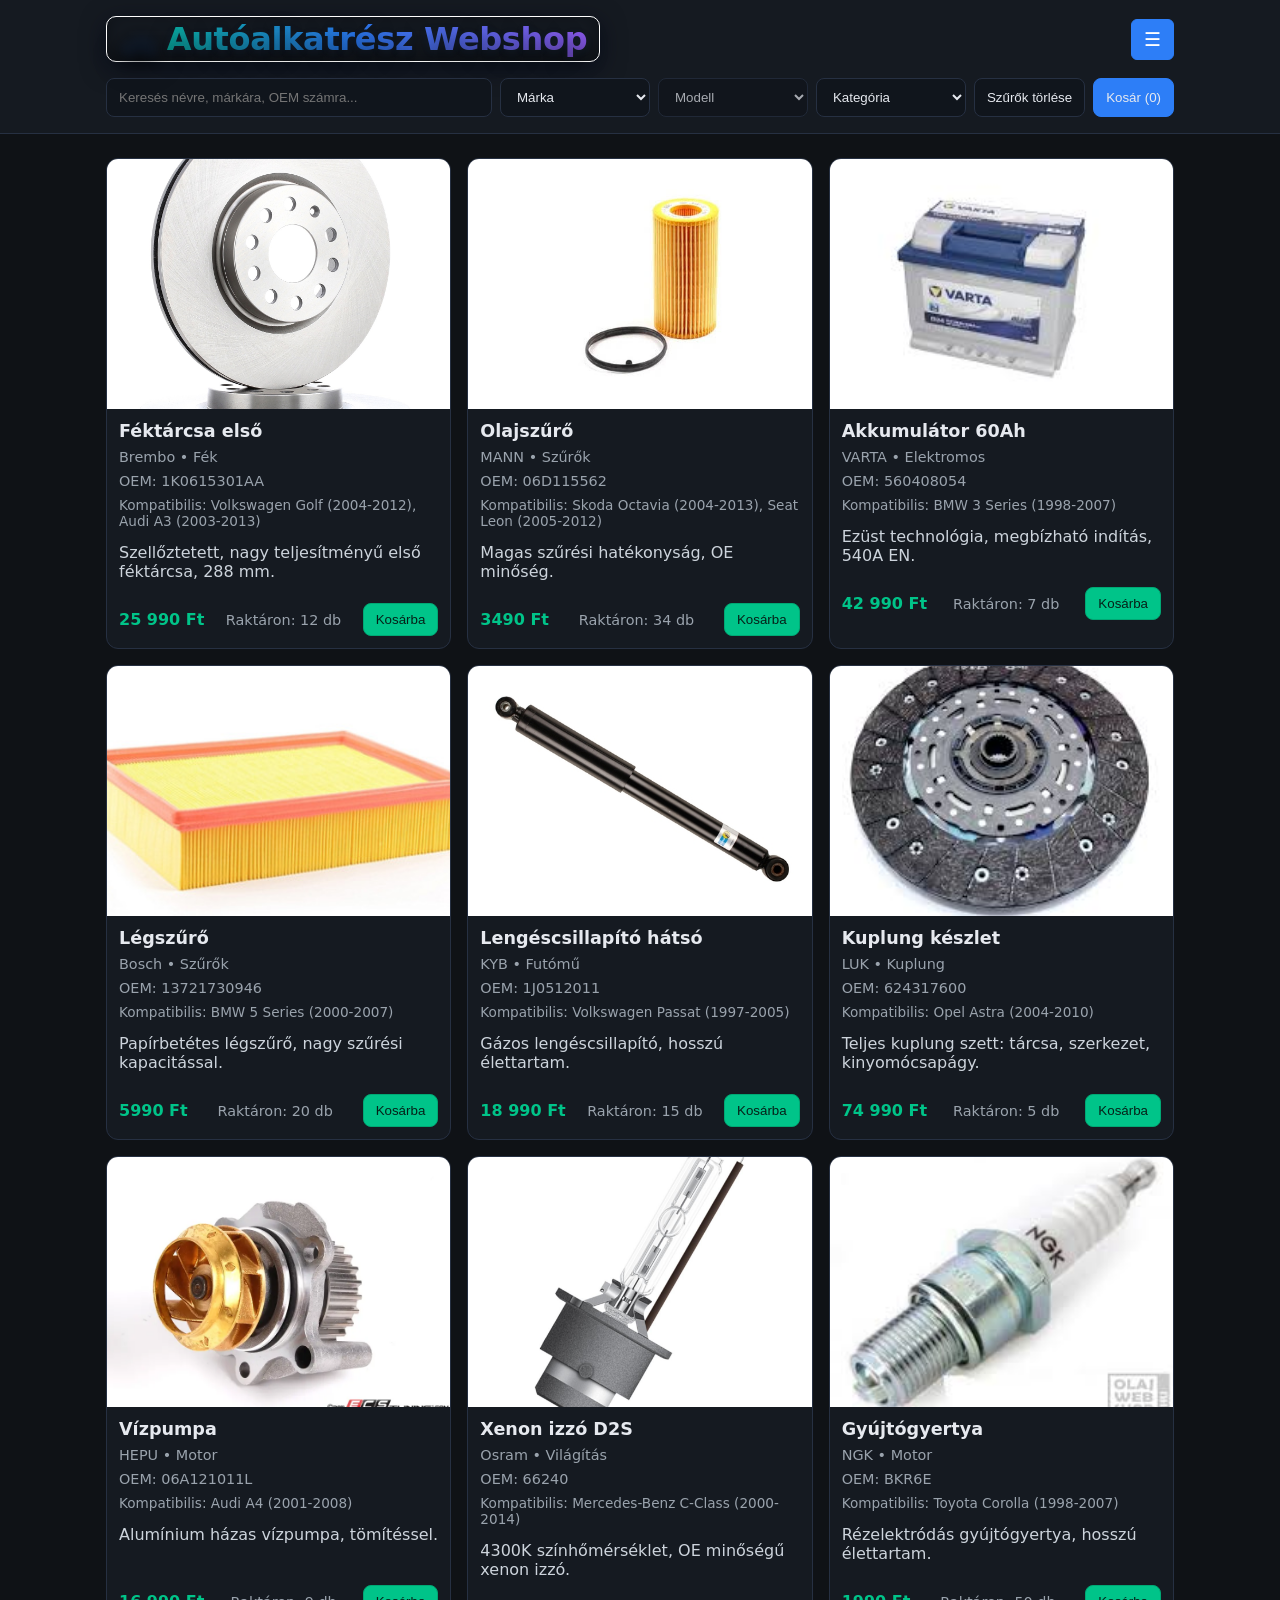
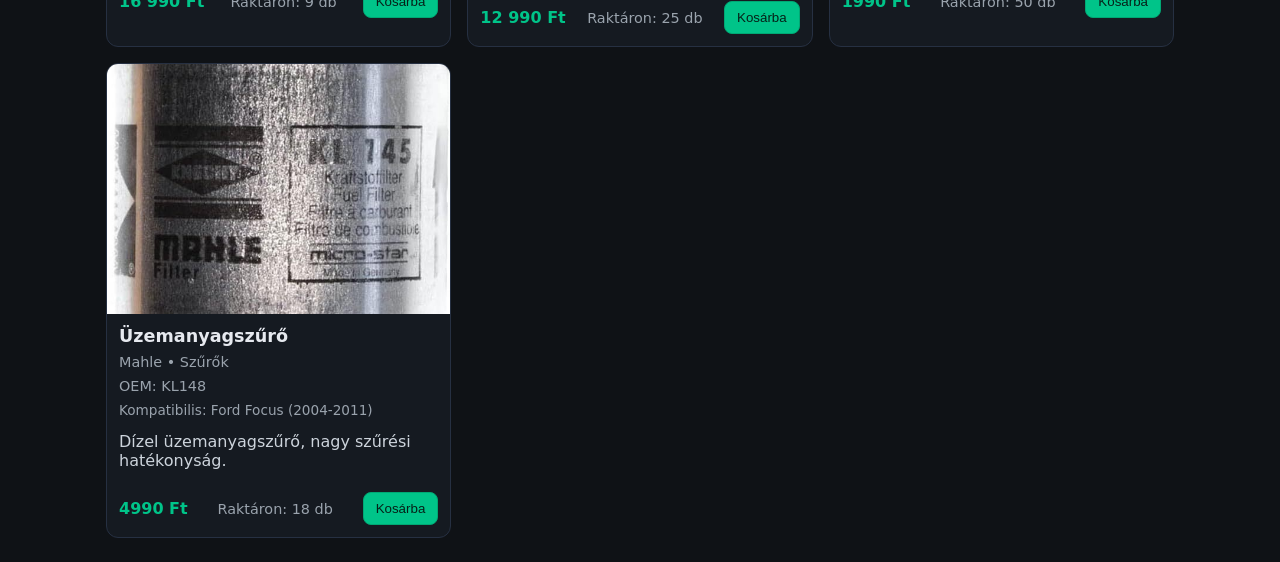
==== Vizsga/index.html @ 8eb10771 "Kezdés" ====
<!doctype html>
<html lang="hu">
<head>
  <meta charset="utf-8" />
  <meta name="viewport" content="width=device-width, initial-scale=1" />
  <title>Autóalkatrész Webshop</title>
  <link rel="stylesheet" href="CSS/style.css" />
</head>
<body>
  <header class="header">
    <div class="container">
      <div class="header-top">
        <h1>Autóalkatrész Webshop</h1>
        <button id="menuToggle" class="menu-toggle" aria-label="Menü">☰</button>
      </div>
      <div class="toolbar" id="toolbar">
        <input id="searchInput" type="search" placeholder="Keresés névre, márkára, OEM számra..." />
        <select id="makeFilter">
          <option value="">Márka</option>
        </select>
        <select id="modelFilter" disabled>
          <option value="">Modell</option>
        </select>
        <select id="categoryFilter">
          <option value="">Kategória</option>
        </select>
        <button id="resetFilters">Szűrők törlése</button>
        <button id="cartButton">Kosár (<span id="cartCount">0</span>)</button>






      </div>

    </div>
  </header>

  <main class="container">
    <section id="products" class="grid"></section>
  </main>

  <div id="cartModal" class="modal hidden">
    <div class="modal-content">
      <div class="modal-header">
        <h2>Kosár</h2>
        <button id="closeCart" aria-label="Bezárás">×</button>
      </div>
      <div id="cartItems"></div>
      <div class="cart-footer">
        <div class="total">
          Összesen: <strong id="cartTotal">0 Ft</strong>
        </div>
        <button id="checkoutBtn">Pénztár</button>
        <button id="clearCartBtn" class="link">Kosár ürítése</button>
      </div>
    </div>
    <div class="modal-backdrop"></div>
  </div>

  <template id="productCardTpl">
    <article class="card">
      <img class="card-img" alt="" />
      <div class="card-body">
        <h3 class="card-title"></h3>
        <div class="meta">
          <span class="brand"></span> • <span class="category"></span>
        </div>
        <div class="oem"></div>
        <div class="compat"></div>
        <p class="desc"></p>
        <div class="card-footer">
          <div class="price"></div>
          <div class="stock"></div>
          <button class="addToCart">Kosárba</button>
        </div>
      </div>
    </article>
  </template>

  <script src="JS/app.js"></script>
  <script src="JS/card.js"></script>
  <script src="JS/navbar-toggle.js"></script>
</body>
</html>
---- Vizsga/CSS/style.css ----
:root {
  --bg: #0f1216;
  --panel: #151a21;
  --text: #e6e9ef;
  --muted: #9aa3ad;
  --primary: #2d7ef7;
  --accent: #00c489;
  --danger: #ff5a67;
  --border: #263042;
}

* { box-sizing: border-box; }
html, body { margin: 0; padding: 0; background: var(--bg); color: var(--text); font-family: Inter, system-ui, -apple-system, Segoe UI, Roboto, "Helvetica Neue", Arial, "Noto Sans", "Liberation Sans", sans-serif; }
.container { max-width: 1100px; margin: 0 auto; padding: 0 16px; }

.header { border-bottom: 1px solid var(--border); background: var(--panel); position: sticky; top: 0; z-index: 2000; }
.header-top { display: flex; justify-content: space-between; align-items: center; padding: 16px 0; }
.header h1 { margin: 0; }
.menu-toggle { display: block; background: var(--primary); border: 1px solid var(--primary); color: white; padding: 8px 12px; border-radius: 6px; cursor: pointer; font-size: 1.2rem; }

@media (max-width: 600px) {
  .header h1 { font-size: 1.3rem; }
}

.toolbar { display: grid; grid-template-columns: 1fr 180px 180px 180px auto auto; gap: 8px; padding-bottom: 16px; }
.toolbar.hidden { display: none; }
.toolbar input, .toolbar select, .toolbar button {
  background: #10151c; border: 1px solid var(--border); color: var(--text);
  padding: 10px 12px; border-radius: 8px;
}
.toolbar button { cursor: pointer; }
.toolbar button#cartButton { background: var(--primary); border-color: var(--primary); }

@media (max-width: 1400px) {
  .toolbar { grid-template-columns: 1fr 150px 150px 150px auto auto; }
}

@media (max-width: 1200px) {
  .toolbar { grid-template-columns: 1fr 140px 140px 140px auto auto; }
}

@media (max-width: 1000px) {
  .toolbar { grid-template-columns: 1fr; gap: 8px; }
  .toolbar input { grid-column: 1; }
  .toolbar select { grid-column: 1; }
  .toolbar button { grid-column: 1; }
  #resetFilters { grid-column: 1 / 2; }
  #cartButton { grid-column: 1; }
}

@media (max-width: 900px) {
  .toolbar { grid-template-columns: 1fr; }
  #resetFilters { display: none; }
}

@media (max-width: 600px) {
  /* On very small screens make the toolbar wrap instead of hiding controls */
  .toolbar { display: flex; flex-wrap: wrap; gap: 6px; align-items: center; }
  .toolbar input { flex: 1 1 100%; min-width: 160px; }
  .toolbar select { display: inline-block; flex: 1 1 140px; min-width: 110px; }
  .toolbar button { padding: 8px 10px; font-size: 0.9rem; flex: 0 0 auto; }

  /* Keep the ability to hide the toolbar when the .hidden class is applied */
  .toolbar.hidden { display: none; }
}

.grid { display: grid; grid-template-columns: repeat(3, 1fr); gap: 16px; padding: 24px 0; position: relative; z-index: 1; }
@media (max-width: 900px) { .grid { grid-template-columns: repeat(2, 1fr); } }
@media (max-width: 600px) { .grid { grid-template-columns: 1fr; } }

.card { background: var(--panel); border: 1px solid var(--border); border-radius: 12px; overflow: hidden; display: flex; flex-direction: column; position: relative; z-index: 1; }
.card-img { width: 100%; height: 250px; object-fit: cover; background: #0b0e12; }
.card-body { padding: 12px; display: grid; gap: 8px; }
.card-title { margin: 0; font-size: 1.1rem; }

@media (max-width: 900px) {
  .card-img { height: 200px; }
  .card-title { font-size: 1rem; }
}

@media (max-width: 600px) {
  .card-img { height: 150px; }
  .card-body { padding: 10px; }
  .card-title { font-size: 0.95rem; }
  .meta, .oem, .compat { font-size: 0.85rem; }
  .addToCart { padding: 6px 10px; font-size: 0.9rem; }
}
.meta { color: var(--muted); font-size: 0.9rem; }
.oem { font-size: 0.9rem; color: var(--muted); }
.compat { font-size: 0.85rem; color: var(--muted); }
.desc { margin: 6px 0 0 0; color: #cdd4dc; min-height: 44px; }
.card-footer { display: flex; align-items: center; justify-content: space-between; margin-top: 8px; }
.price { font-weight: 600; color: var(--accent); }
.stock { color: var(--muted); font-size: 0.9rem; }
.addToCart { background: var(--accent); border: 1px solid #00a874; color: #062018; padding: 8px 12px; border-radius: 8px; cursor: pointer; }

.modal.hidden { display: none; }
.modal { position: fixed; top: 72px; right: 0; bottom: 0; left: unset; display: flex; align-items: stretch; z-index: 100; }
.modal-backdrop { position: absolute; inset: 0; background: rgba(0,0,0,0.6); cursor: pointer; }
.modal-content { position: relative; background: var(--panel); border-left: 1px solid var(--border); width: 400px; max-width: 100%; z-index: 101; margin-left: auto; display: flex; flex-direction: column; box-shadow: -10px 0 30px rgba(0, 0, 0, 0.5); }

@media (max-width: 768px) {
  .modal-content { width: 350px; }
}

@media (max-width: 600px) {
  .modal-content { width: 100%; }
  .modal { top: 60px; }
}
.modal-header { display: flex; justify-content: space-between; align-items: center; border-bottom: 1px solid var(--border); padding: 12px 16px; }
.modal-header h2 { margin: 0; }
.modal-header button { background: transparent; border: none; color: var(--text); font-size: 24px; cursor: pointer; }
#cartItems {
  padding: 12px 16px;
  /* use flex column so items stack from the top and scrolling behaves predictably */
  display: flex;
  flex-direction: column;
  gap: 10px;
  flex: 1;
  overflow: auto;
  justify-content: flex-start; /* ensure items start at the top */
}
.cart-item { display: grid; grid-template-columns: 64px 1fr auto; gap: 10px; align-items: center; }
.cart-item img { width: 64px; height: 64px; object-fit: cover; border-radius: 8px; }
.cart-item .title { font-weight: 600; }
.qty-controls { display: flex; align-items: center; gap: 6px; }
.qty-controls button { background: #10151c; border: 1px solid var(--border); color: var(--text); padding: 4px 8px; border-radius: 6px; cursor: pointer; }

@media (max-width: 600px) {
  .cart-item { grid-template-columns: 50px 1fr; }
  .cart-item img { width: 50px; height: 50px; }
  .qty-controls { flex-wrap: wrap; }
  .qty-controls button { padding: 3px 6px; font-size: 0.85rem; }
}
.cart-footer { border-top: 1px solid var(--border); padding: 12px 16px; display: flex; flex-direction: column; gap: 10px; }
#checkoutBtn { background: var(--primary); border: 1px solid var(--primary); color: white; padding: 10px 14px; border-radius: 8px; cursor: pointer; width: 100%; }
.link { background: transparent; border: none; color: var(--muted); cursor: pointer; text-decoration: underline; width: 100%; text-align: left; }








/*------------------------------ Header cím stílusai -----------------------------*/
.header h1 {
  margin: 0;
  display: inline-block;
  font-weight: 800;
  letter-spacing: -0.01em;
  line-height: 1;
  font-size: 1.6rem;

  /* szép, élénk gradiensek a szövegben */
  background: linear-gradient(90deg, #00c489 0%, #2d7ef7 50%, #9b5cf6 100%);
  -webkit-background-clip: text;
  background-clip: text;
  -webkit-text-fill-color: transparent;

  /* finom glow és mélység */
  text-shadow: 0 2px 10px rgba(45,126,247,0.08), 0 6px 20px rgba(0,0,0,0.6);

  /* keret és belső tér, hogy kiemelkedjen a panelről */
  padding: 6px 12px;
  border-radius: 10px;
  border: 1px solid rgb(255, 255, 255);
  box-shadow: inset 0 -6px 18px rgba(0,0,0,0.35), 0 6px 24px rgba(2,6,23,0.6);
  vertical-align: middle;
}

/* kis ikon előtte (opcionális) */
.header h1::before {
  content: "🚗";
  margin-right: 8px;
  display: inline-block;
  transform: translateY(-1px);
  filter: drop-shadow(0 3px 8px rgba(0,0,0,0.6));
}

/* reszponzív méretezés */
@media (min-width: 900px) {
  .header h1 { font-size: 2rem; }
}
@media (max-width: 480px) {
  .header h1 {
    font-size: 1.15rem;
    padding: 4px 8px;
    border-radius: 8px;
  }
}





/*
 //------------------------------ Bejelentkezés / regisztráció gombok stílusai -----------------------------*/


/* .auth-buttons {
  display: flex;
  gap: 8px;
  align-items: center;
}

/* általános gomb-stílusok */
/*.btn {
  background: transparent;
  border: 1px solid var(--border);
  color: var(--text);
  padding: 8px 12px;
  border-radius: 8px;
  cursor: pointer;
  font-weight: 600;
}

/* külön színek bejelentkezés / regisztráció számára */
/*.btn--login {
  background: transparent;
  border-color: var(--primary);
  color: var(--primary);
}

.btn--register {
  background: var(--accent);
  border-color: #00a874;
  color: #062018;
}

/* kisebb kijelzőkön kicsit kompaktabb */
/*@media (max-width: 600px) {
  .auth-buttons { gap: 6px; }
  .btn { padding: 6px 8px; font-size: 0.95rem; }
} /* */
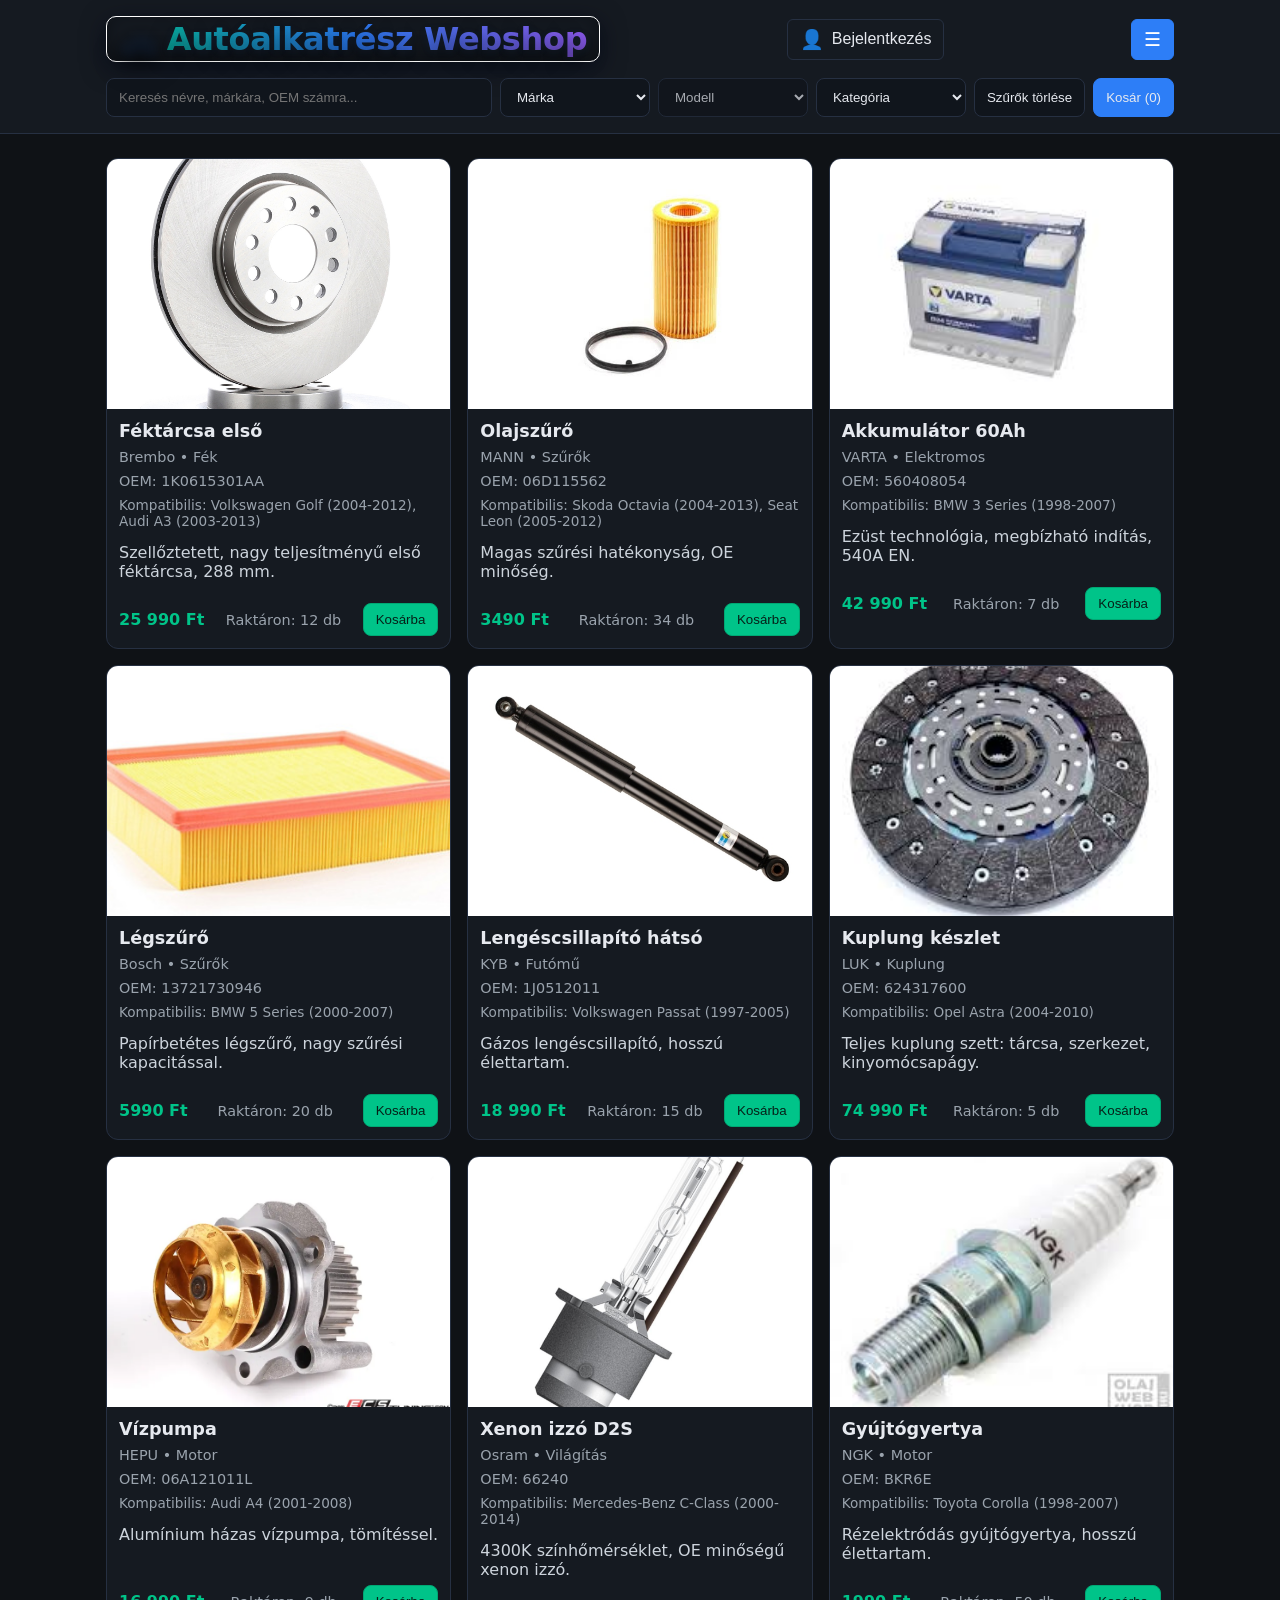
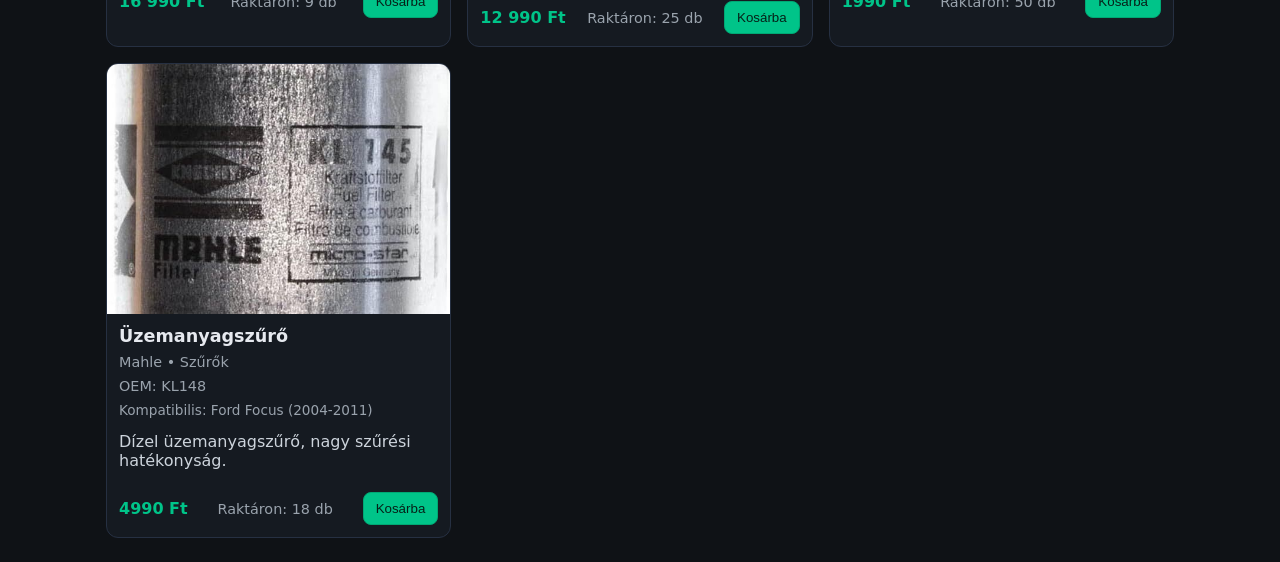
==== commit 46000985: "React fejlesztése, pénztár funkció fejlesztése" ====
--- a/Vizsga/index.html
+++ b/Vizsga/index.html
@@ -10,7 +10,13 @@
   <header class="header">
     <div class="container">
       <div class="header-top">
-        <h1>Autóalkatrész Webshop</h1>
+        <h1><a href="index.html">Autóalkatrész Webshop</a></h1>
+        <div class="account-section">
+          <button id="accountButton" class="account-btn" aria-label="Fiók">
+            <span class="account-icon">👤</span>
+            <span class="account-text">Bejelentkezés</span>
+          </button>
+        </div>
         <button id="menuToggle" class="menu-toggle" aria-label="Menü">☰</button>
       </div>
       <div class="toolbar" id="toolbar">
@@ -26,12 +32,6 @@
         </select>
         <button id="resetFilters">Szűrők törlése</button>
         <button id="cartButton">Kosár (<span id="cartCount">0</span>)</button>
-
-
-
-
-
-
       </div>
 
     </div>
@@ -39,6 +39,8 @@
 
   <main class="container">
     <section id="products" class="grid"></section>
+  <!-- React fogadó elem: a React alkalmazás ide renderelődik a build után -->
+  <div id="react-root"></div>
   </main>
 
   <div id="cartModal" class="modal hidden">
@@ -79,6 +81,17 @@
     </article>
   </template>
 
+  <script>
+    // Frissítéskor mindig a főoldalra tér vissza
+    if (performance.getEntriesByType('navigation')[0].type === 'reload') {
+      window.location.href = 'index.html';
+    }
+  </script>
+  <!-- React csomag (buildelt) — a `Vizsga/react` mappában végrehajtott build hozza létre -->
+  <!-- A build futtatása után ezek a fájlok megjelennek a `react-dist/assets/` mappában -->
+  <link rel="stylesheet" href="react-dist/assets/index2.css" />
+  <script src="react-dist/assets/main.js" defer></script>
+
   <script src="JS/app.js"></script>
   <script src="JS/card.js"></script>
   <script src="JS/navbar-toggle.js"></script>
--- a/Vizsga/CSS/style.css
+++ b/Vizsga/CSS/style.css
@@ -16,6 +16,12 @@
 .header { border-bottom: 1px solid var(--border); background: var(--panel); position: sticky; top: 0; z-index: 2000; }
 .header-top { display: flex; justify-content: space-between; align-items: center; padding: 16px 0; }
 .header h1 { margin: 0; }
+.header h1 a { color: var(--text); text-decoration: none; }
+.account-section { display: flex; align-items: center; }
+.account-btn { display: flex; align-items: center; gap: 8px; background: none; border: 1px solid var(--border); color: var(--text); padding: 8px 12px; border-radius: 6px; cursor: pointer; font-size: 1rem; }
+.account-btn:hover { background: var(--panel); }
+.account-icon { font-size: 1.2rem; }
+.account-text { font-weight: 500; }
 .menu-toggle { display: block; background: var(--primary); border: 1px solid var(--primary); color: white; padding: 8px 12px; border-radius: 6px; cursor: pointer; font-size: 1.2rem; }
 
 @media (max-width: 600px) {
@@ -55,12 +61,13 @@
 
 @media (max-width: 600px) {
   /* On very small screens make the toolbar wrap instead of hiding controls */
+  /* Nagyon kis képernyőkön a toolbar-t sorba rendezzük a vezérlők elrejtése helyett */
   .toolbar { display: flex; flex-wrap: wrap; gap: 6px; align-items: center; }
   .toolbar input { flex: 1 1 100%; min-width: 160px; }
   .toolbar select { display: inline-block; flex: 1 1 140px; min-width: 110px; }
   .toolbar button { padding: 8px 10px; font-size: 0.9rem; flex: 0 0 auto; }
 
-  /* Keep the ability to hide the toolbar when the .hidden class is applied */
+  /* Megőrizzük a lehetőséget a toolbar elrejtésére, amikor a .hidden osztály alkalmazva van */
   .toolbar.hidden { display: none; }
 }
 
@@ -112,13 +119,13 @@
 .modal-header button { background: transparent; border: none; color: var(--text); font-size: 24px; cursor: pointer; }
 #cartItems {
   padding: 12px 16px;
-  /* use flex column so items stack from the top and scrolling behaves predictably */
+  /* használjunk flex oszlopot, hogy az elemek a tetejétől egymás alá rendeződjenek és a görgetés kiszámítható legyen */
   display: flex;
   flex-direction: column;
   gap: 10px;
   flex: 1;
   overflow: auto;
-  justify-content: flex-start; /* ensure items start at the top */
+  justify-content: flex-start; /* biztosítja, hogy az elemek a tetején kezdődjenek */
 }
 .cart-item { display: grid; grid-template-columns: 64px 1fr auto; gap: 10px; align-items: center; }
 .cart-item img { width: 64px; height: 64px; object-fit: cover; border-radius: 8px; }
@@ -232,4 +239,58 @@
 /*@media (max-width: 600px) {
   .auth-buttons { gap: 6px; }
   .btn { padding: 6px 8px; font-size: 0.95rem; }
-} /* */+} /* */
+
+.login-container, .register-container {
+  max-width: 400px;
+  margin: 50px auto;
+  padding: 20px;
+  background: var(--panel);
+  border: 1px solid var(--border);
+  border-radius: 12px;
+}
+
+.login-container h2, .register-container h2 {
+  margin-top: 0;
+  text-align: center;
+}
+
+.form-group {
+  margin-bottom: 16px;
+}
+
+.form-group label {
+  display: block;
+  margin-bottom: 4px;
+  color: var(--text);
+}
+
+.form-group input {
+  width: 100%;
+  padding: 10px;
+  background: #10151c;
+  border: 1px solid var(--border);
+  border-radius: 6px;
+  color: var(--text);
+}
+
+.login-btn, .register-btn {
+  width: 100%;
+  padding: 12px;
+  background: var(--primary);
+  border: 1px solid var(--primary);
+  color: white;
+  border-radius: 6px;
+  cursor: pointer;
+  font-size: 1rem;
+}
+
+.register-btn {
+  background: var(--accent);
+  border-color: #00a874;
+  color: #062018;
+}
+
+.hidden {
+  display: none;
+}
